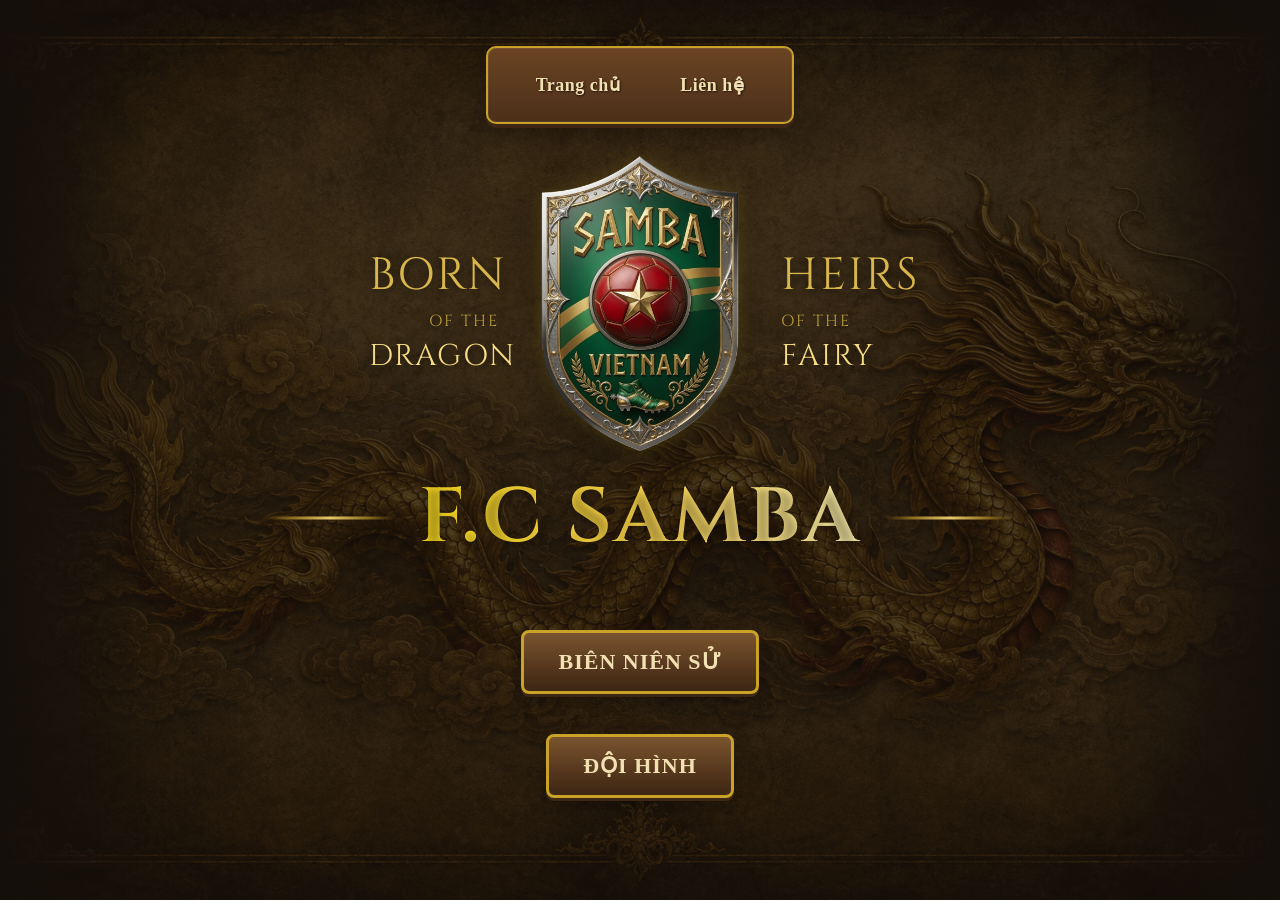
==== index.html @ c0d2ff67 "cap nhat website" ====
<!DOCTYPE html>
<html lang="vi"> 
<head>
    <meta charset="UTF-8">
    <meta name="viewport" content="width=device-width, initial-scale=1.0">

    <title>F.C SAMBA Vietnam | Official Website</title>

    <meta
    name="description"
    content="Official website of F.C SAMBA Vietnam. Explore the club's players, match records, achievements, and chronicles.">
     
    <meta property="og:title"
      content="F.C SAMBA Vietnam | Official Website">

    <meta property="og:description"
      content="Official website of F.C SAMBA Vietnam. Explore the club's players, match records, achievements, and chronicles.">

    <meta property="og:image"
      content="https://trishere.github.io/FC-Samba/bestlogo1.png">

    <meta property="og:url"
      content="https://trishere.github.io/FC-Samba/">

    <meta property="og:type"
      content="website">

    <meta name="theme-color" content="#5a3412">  

    <script type="application/ld+json">
    {
        "@context": "https://schema.org",
        "@type": "SportsTeam",
        "name": "F.C Samba",
        "logo": "https://fcsambavietnam.netlify.app/logo.png",
        "url": "https://fcsambavietnam.netlify.app/"
    }
    </script>

    <link rel="icon" type="image/png" href="bestlogo1.png">
    <link rel="stylesheet" href="style.css">
    <link rel="preconnect" href="https://fonts.googleapis.com">
    <link rel="preconnect" href="https://fonts.gstatic.com" crossorigin>

    <link href="https://fonts.googleapis.com/css2?family=Cinzel:wght@400;600;700;800&display=swap" rel="stylesheet">
</head>
<script src="script.js" defer></script>
<body>
<header>
<nav>
    <a href="#">Trang chủ</a>
    <a href="#">Liên hệ</a> 
</nav>

<section class="hero">

    <div class="hero-top">

        <div class="hero-motto left">
            <span>Born</span>
            <span>of the</span>
            <span>Dragon</span>
        </div>

        <img src="bestlogo1.png" 
             alt="FC Samba" 
             class="logo"
             width="832"
             height="1248">

        <div class="hero-motto right">
            <span>Heirs</span>
            <span>of the</span>
            <span>Fairy</span>
        </div>

    </div>

    <h1>F.C SAMBA</h1>

</section>
</header>

<!-- BIÊN NIÊN SỬ -->
<main id="content-area">

    <h2 id="chronicle-banner" class="banner">
        BIÊN NIÊN SỬ
    </h2>

    <section id="chronicle-menu" class="section-hidden">

        <!-- THÀNH TÍCH -->
        <h3 id="achievement-banner" class="banner sub-banner">
            THÀNH TÍCH
        </h3>

        <section id="thanhTich" class="section-hidden">

          <div class="record-grid">

             <div class="record-box win">
                <div class="record-title">W</div>
                <div id="win-count" class="record-value">0</div>
             </div>

             <div class="record-box loss">
                <div class="record-title">L</div>
                <div id="loss-count" class="record-value">0</div>
            </div>

            <div class="record-box draw">
                <div class="record-title">D</div>
                <div id="draw-count" class="record-value">0</div>
            </div>
          </div>
          
          <!--GOAL RANKING-->

<div class="goal-ranking-box">

    <div class="goal-ranking-header">

        <h4>PLAYER RANKING</h4>

        <p id="goal-period" class="goal-period"></p>

    </div>

    <div class="goal-ranking-divider"></div>

    <div id="goal-ranking-list"></div>

</div>

    </section>



<!-- VIỄN CHINH -->
<h3 id="expedition-banner" class="banner sub-banner">
    VIỄN CHINH
</h3>

<section id="match-list" class="section-hidden">
</section>

<!-- NỘI CHIẾN -->
<h3 id="civilwar-banner" class="banner sub-banner">
    NỘI CHIẾN
</h3>

<section id="noichien" class="section-hidden">
</section>
    </section>


 <!-- ĐỘI HÌNH -->
<h2 id="team-banner" class="banner main-banner">
    ĐỘI HÌNH
</h2>

<!-- LIST ĐỘI HÌNH -->
<section id="doiHinh" class="section-hidden">

    <ul class="player-list">

        <li>
            <button class="player-toggle" data-player="onathuan" aria-expanded="false">OnaThuan (GK)</button>

            <div id="onathuan" class="player-detail">
                <img src="images/onathuan.jpg" alt="OnaThuan" width="150" loading="lazy">
                <div class="player-card-info">
                    <p><strong>⚔</strong> Goalkeeper</p>
                    <p><strong>⚜</strong> House Nguyễn</p>
                </div>
            </div>
        </li>

        <li>
            <button class="player-toggle" data-player="taisuy" aria-expanded="false">Tài Suy (C)</button>

            <div id="taisuy" class="player-detail">
                <img src="images/taisuy.jpg" alt="Tài Suy" width="150" loading="lazy">
                <div class="player-card-info">
                    <p><strong>⚔</strong> Ala / Pivot</p>
                    <p><strong>♕</strong> Captain</p>
                    <p><strong>⚜</strong> House Đoàn</p>
                </div>
            </div>
        </li>

    <li>
      <button class="player-toggle" data-player="quochuy" aria-expanded="false">Quốc Huy</button>
      <div id="quochuy" class="player-detail">
        <img src="images/quochuy.jpg" alt="Quốc Huy" width="150" loading="lazy">
        <div class="player-card-info">
          <p><strong>⚔</strong> Pivot</p>
          <p><strong>⚜</strong> House Nguyễn</p>
        </div>
      </div>
    </li>

    <li>
      <button class="player-toggle" data-player="ronaldat" aria-expanded="false">Ronaldat</button>
      <div id="ronaldat" class="player-detail">
        <img src="images/ronaldat.jpg" alt="Ronaldat" width="150" loading="lazy">
        <div class="player-card-info">
          <p><strong>⚔</strong> Fixo</p>
          <p><strong>⚜</strong> House Nguyễn</p>
        </div>
      </div>
    </li>

    <li>
      <button class="player-toggle" data-player="duclee" aria-expanded="false">Đức Lee</button>
      <div id="duclee" class="player-detail">
        <img src="images/duclee.jpg" alt="Đức Lee" width="150" loading="lazy">
        <div class="player-card-info">
          <p><strong>⚔</strong> Fixo</p>
          <p><strong>⚜</strong> House Lê</p>
        </div>
      </div>
    </li>

    <li>
      <button class="player-toggle" data-player="liltri" aria-expanded="false">Lil' Trí</button>
      <div id="liltri" class="player-detail">
        <img src="images/liltri.jpg" alt="Lil' Trí" width="150" loading="lazy">
        <div class="player-card-info">
          <p><strong>⚔</strong> Ala</p>
          <p><strong>⚜</strong> House Lê</p>
        </div>
      </div>
    </li>

    <li>
      <button class="player-toggle" data-player="hieusaka" aria-expanded="false">Hiếu Saka</button>
      <div id="hieusaka" class="player-detail">
        <img src="images/hieusaka.jpg" alt="Hiếu Saka" width="150"  loading="lazy">
        <div class="player-card-info">
          <p><strong>⚔</strong> Ala</p>
          <p><strong>⚜</strong> House Mai</p>
        </div>
      </div>
    </li>

    <li>
      <button class="player-toggle" data-player="namsilun" aria-expanded="false">Nam Silun</button>
      <div id="namsilun" class="player-detail">
        <img src="images/namsilun.jpg" alt="Nam Silun" width="150" loading="lazy">
        <div class="player-card-info">
          <p><strong>⚔</strong> Ala</p>
          <p><strong>⚜</strong> House Mai</p>
        </div>
      </div>
    </li>

    <li>
      <button class="player-toggle" data-player="lugiahuy" aria-expanded="false">LuGiaHuy</button>
      <div id="lugiahuy" class="player-detail">
        <img src="images/lugiahuy.jpg" alt="LuGiaHuy" width="150"   loading="lazy">
        <div class="player-card-info">
          <p><strong>⚔</strong> Pivot</p>
          <p><strong>⚜</strong> House Nguyễn</p>
        </div>
      </div>
    </li>

    <li>
      <button class="player-toggle" data-player="vulongthu" aria-expanded="false">Vũ Lông Thủ</button>
      <div id="vulongthu" class="player-detail">
        <img src="images/vulongthu.jpg" alt="Vũ Lông Thủ" width="150" loading="lazy">
        <div class="player-card-info">
          <p><strong>⚔</strong> Pivot</p>
          <p><strong>⚜</strong> House Phạm</p>
        </div>
      </div>
    </li>

    <li>
      <button class="player-toggle" data-player="quanburger" aria-expanded="false">Quân Burger</button>
      <div id="quanburger" class="player-detail">
        <img src="images/quanburger.jpg" alt="Quân Burger" width="150" loading="lazy">
        <div class="player-card-info">
          <p><strong>⚔</strong> Pivot</p>
          <p><strong>⚜</strong> House Võ</p>
        </div>
      </div>
    </li>

  </ul>

</section>

</main>
</body>
</html>
---- style.css ----
*,
*::before,
*::after{
    box-sizing: border-box;
}

html {
    overflow-x: hidden;
    width: 100%;
}

/* =====================
   COLOR VARIABLES
===================== */
:root {

    --gold: #c9a227;
    --gold-light: #e8c86a;
    --gold-bright: #ffd84d;

    --brown-dark: #3d2613;
    --brown-mid: #5b3b20;
    --brown-light: #7a542e;

    --cream: #f2e2b3;
    --cream-light: #f5e6b7;

    --text-dark: #2b1b12;
    --text-brown: #3b2a1b;

    --shadow:
        0 8px 20px rgba(0,0,0,.4);

    --shadow-panel: 0 8px 20px rgba(0,0,0,.4);

    --shadow-button: 0 4px 10px rgba(0,0,0,.35);

    --shadow-hover: 0 12px 24px rgba(0,0,0,.45);

}

body {
    position: relative;

    background:
        linear-gradient(to right,
        rgba(20,15,10,0.95) 0%,
        transparent 12%,
        transparent 88%,
        rgba(20,15,10,0.95) 100%
      ),

        linear-gradient(
        rgba(20, 15, 10, 0.75),
        rgba(20, 15, 10, 0.75)
      ),
      url("images/rong.png");

    background-size: cover;
    background-position: center;
    background-repeat: no-repeat;
    background-attachment: fixed;

    color: rgb(255, 255, 255);
    font-family: "Times New Roman", serif;
    text-align: center;
    min-height: 100vh;
    overflow-x: hidden;
}

@media (max-width: 768px), (hover: none) and (pointer: coarse) {
    body {
        background-attachment: scroll;
    }
    body::before {
        display: none;
    }
}

body::before {
    content: "";
    position: fixed;
    inset: 0;
    pointer-events: none;
    z-index: 0;

    background: linear-gradient(
        115deg,
        transparent 35%,
        rgba(255, 225, 120, 0.08) 45%,
        rgba(255, 245, 200, 0.14) 50%,
        rgba(255, 225, 120, 0.08) 55%,
        transparent 65%
    );

    filter: blur(60px);

    transform: translateX(-140%);
    animation: royalLight 25s linear infinite;
}

main {
    max-width: 800px;
    margin: auto;
}

p {
    line-height: 1.6;
}

/* ===== TIÊU ĐỀ ===== */
h1 {
    font-size: clamp(50px, 6vw, 80px);
    margin-top: -20px;
    margin-bottom: 12px;
    font-family: "Cinzel", serif;
    font-weight: 700;
    background: linear-gradient(90deg, #ffde20, #ffd84d, #fff3b0);
    -webkit-background-clip: text;
    -webkit-text-fill-color: transparent;

    letter-spacing: clamp(1px, 0.5vw, 3px);
    text-shadow: 0 2px 8px rgba(0,0,0,.35);

    position: relative;
    display: inline-block;
    text-align: center;
    max-width:90%;
}

h1::before,
h1::after {
    content: "";
    position: absolute;
    top: 50%;
    transform: translateY(-50%);

    width: clamp(24px, 10vw, 180px);;
    height: 3px;

    background: linear-gradient(
        to right,
        transparent 0%,
        #8a6a1d 20%,
        #e8c86a 50%,
        #8a6a1d 80%,
        transparent 100%
    );
}

h1::before {
    right: 100%;
    margin-right: clamp(10px, 2vw, 25px);
}

h1::after {
    left: 100%;
    margin-left: clamp(10px, 2vw, 25px);
}

h2 {
    color: rgb(2, 1, 1);
}

nav,
.logo,
h1,
.banner,
#doiHinh,
#thanhTich,
#match-list,
.match {
    position: relative;
    z-index: 1;
}



.hero {
    display: flex;
    flex-direction: column;
    align-items: center;
    justify-content: center;

    gap: clamp(3px, 1vw, 10px);

    padding:
        clamp(8px, 2vw, 20px)
        clamp(12px, 3vw, 16px)
        clamp(10px, 2vw, 18px);
}

.hero-top{
    display:flex;
    align-items:center;
    justify-content:center;
    gap:clamp(8px,2vw,40px);
}

.hero-motto{
    display:flex;
    flex-direction:column;

    width: clamp(70px,16vw,130px);

    font-size:70px;
    font-weight:100;

    font-family:"Cinzel", serif;

    color:#d8b64b;

    text-transform:uppercase;

    letter-spacing:clamp(.5px,.2vw,2px);

    text-shadow:
        0 2px 8px rgba(0,0,0,.55);
}

.hero-motto.left{
    text-align:right;
}

.hero-motto.right{
    text-align:left;
}

.hero-motto span:nth-child(1){
    font-size:clamp(13px,4vw,45px);
}

.hero-motto span:nth-child(2){
    font-size:clamp(10px,1.5vw,16px);
    opacity:.85;
    margin:4px 0;
}

.hero-motto span:nth-child(3){
    font-size:clamp(16px,2.5vw,30px);
    color:#f6dc83;
}

.logo {
    width: clamp(110px, 30vw, 230px);
    height: auto;

    margin-top: clamp(-15px, -1vw, -5px);

    filter:
        drop-shadow(0 0 10px rgba(201,162,39,.25))
        drop-shadow(0 12px 18px rgba(0,0,0,.45));

    transition: all .3s ease;
}

.logo:hover {
    transform: translateY(-8px) scale(1.02);

    filter:
        drop-shadow(0 0 12px rgba(201,162,39,.35))
        drop-shadow(0 18px 28px rgba(0,0,0,.5));
}

/* ===== THANH MENU ===== */

nav {
    position: relative;
    z-index: 9999;

    width: fit-content;
    max-width: 90%;

    margin: 18px auto 0;

    display: inline-flex;
    justify-content: center;
    align-items: center;
    flex-wrap: wrap;

    padding:
        clamp(10px, 2vw, 14px)
        clamp(16px, 3vw, 26px);

    gap: clamp(6px, 1.5vw, 16px);

    border-radius: 10px;

    background: linear-gradient(
        to bottom,
        #6b4423,
        #4b2f19
    );

    border: 2px solid #c9a227;

    box-shadow:
        inset 0 0 0 1px rgba(255,255,255,.08),
        0 4px 0 var(--brown-dark),
        0 10px 24px rgba(0,0,0,.30);
}
nav a {
    color: var(--cream);

    text-decoration: none;

    padding:
        clamp(8px, 1.6vw, 12px)
        clamp(10px, 2.2vw, 22px);

    border-radius: 6px;

    background: transparent;

    font-size: clamp(15px, 2vw, 18px);

    font-family: "Times New Roman", serif;

    font-weight: bold;

    letter-spacing: .5px;

    text-shadow: 1px 1px 2px rgba(0,0,0,.6);

    transition: all .25s ease;

    white-space: nowrap;
}

nav a:hover {
    background: linear-gradient(
        to bottom,
        #c9a227,
        #a67c1b
    );

    color: var(--text-dark);

    transform: translateY(-2px);

    box-shadow:
        0 3px 0 #6b4423,
        0 8px 16px rgba(0,0,0,.35);
}

nav:hover {
    box-shadow:
        inset 0 0 0 1px rgba(255,255,255,.12),
        0 5px 0 var(--brown-dark),
        0 14px 28px rgba(0,0,0,.5);
}

/* ===== BANNER ===== */
.banner {
    background: linear-gradient(to bottom,var(--brown-light),var(--brown-mid),var(--brown-dark));
    color: var(--cream);

    border: 3px solid var(--gold);
    display: block;
    width: fit-content;
    padding: 16px 34px;
    border-radius: 8px;
    margin: 10px auto 30px;
    font-size: 22px;
    font-family: "Times New Roman", serif;
    font-weight: bold;
    box-shadow:
        0 3px 0 var(--brown-dark),
        0 8px 18px rgba(0,0,0,.35);
    text-transform: uppercase;
    letter-spacing: 1px;
    cursor: pointer;

    transition: transform .2s ease, box-shadow .2s ease;
    user-select: none;
}

.banner:hover {
    transform: translateY(-2px);

    box-shadow:
        0 5px 0 var(--brown-dark),
        0 12px 24px rgba(0,0,0,.45);
}

.main-banner{
    margin-top:40px;
}

.sub-banner{

    background:linear-gradient(
        to bottom,
        #f5e8c8,
        #e7d3a3
    );

    color:#4b3118;

    border:2px solid #8b6a34;

    border-radius:6px;

    padding:12px 30px;

    font-size:19px;
    font-weight:bold;

    text-transform:none;
    letter-spacing:.5px;

    margin:15px auto 18px;

    box-shadow:
        0 2px 8px rgba(0,0,0,.20);

    position:relative;

    transition:
        background .2s ease,
        transform .2s ease,
        box-shadow .2s ease;
}

.sub-banner:hover{

    background:linear-gradient(
        to bottom,
        #fbefcf,
        #eddcb3
    );

    transform:translateY(-2px);

    box-shadow:
        0 4px 12px rgba(0,0,0,.28);
}

.sub-banner::before,
.sub-banner::after{

    content:"";

    position:absolute;

    top:50%;

    width:10px;
    height:70%;

    transform:translateY(-50%);

    background:rgba(120,80,35,.12);
}

.sub-banner::before{
    left:6px;
}

.sub-banner::after{
    right:6px;
}

/* ===== DANH SÁCH CẦU THỦ ===== */
.player-list {
    list-style: none;
    padding: 0;
}

.player-toggle{

    all:unset;

    display:block;
    width:100%;

    padding:12px;

    background:linear-gradient(
        to bottom,
        var(--brown-mid),
        var(--brown-dark)
    );

    color:var(--cream);

    border:2px solid rgba(201,162,39,.35);

    border-radius:8px;

    transition:all .25s ease;

    cursor:pointer;

    box-sizing:border-box;

    font:inherit;

    text-align:center;
}
.player-toggle:hover{

    background:linear-gradient(
        to bottom,
        var(--brown-light),
        var(--brown-mid)
    );

    border-color:#c9a227;

    color:#fff3d1;

    transform:translateY(-2px);

    box-shadow:
        0 4px 12px rgba(0,0,0,.35);
}

/* ===== PLAYER DETAIL ===== */
.player-detail {
    max-height: 0;
    overflow: hidden;
    opacity: 0;
    transform: scaleY(0.95);
    transform-origin: top;
    transition: all 0.35s ease;

    /* quan trọng: tránh padding gây “giật khi đóng” */
    padding: 0 18px;
    margin: 0;
}

/* trạng thái mở */
.player-detail.show {
    max-height: 600px;
    opacity: 1;
    transform: scaleY(1);

    background: linear-gradient(to bottom, #f3e6c7, #dcc79c);
    color: #3b2a1b;

    padding: 18px;
    margin: 12px 0;

    border: 2px solid #b08d57;
    border-radius: 10px;

    box-shadow: 0 10px 25px rgba(0,0,0,.4);
}

.player-detail img {
    width:clamp(140px,24vw,180px);

    border-radius: 10px;

    border: 3px solid #b08d57;

    box-shadow:
        0 5px 12px rgba(0,0,0,.35);
}

.player-card-info{
    width:min(240px,90%);

    margin:
        clamp(14px,2vw,18px)
        auto
        0;

    padding:
        clamp(10px,1.5vw,12px)
        0;

    border-top: 1px solid rgba(201,162,39,.7);
    border-bottom: 1px solid rgba(201,162,39,.7);

    box-shadow:
        inset 0 1px 0 rgba(255,255,255,.08),
        inset 0 -1px 0 rgba(255,255,255,.08);
}

.player-detail p {
    color: #3b2a1b;
    font-size:clamp(16px,2vw,20px);
    line-height: 1.6;
    font-weight: 600;

    display: flex;
    align-items: center;
    justify-content: center;
    gap: 6px;
    margin: 4px 0;
}

.player-detail strong {
    font-size:clamp(20px,2.5vw,24px);
    color: #745c0e;
}

/* MVP */
.MVP {
    display: inline;

    margin: 0;
    padding: 1px 4px;

    background: linear-gradient(
        to bottom,
        #8a6a1d,
        var(--brown-mid)
    );

    color: #f5e6b7;

    border: 1px solid #c9a227;
    border-radius: 3px;

    font-size: inherit;      
    font-weight: 700;

    letter-spacing: 0;
    text-transform: none;

    text-shadow: 1px 1px 2px rgba(0,0,0,.6);

    box-shadow: 0 1px 3px rgba(0,0,0,.3);

    white-space: nowrap;
}

/* ===== ĐỘI HÌNH & THÀNH TÍCH ===== */
#doiHinh,
#thanhTich {
    background: linear-gradient(
        to bottom,
        var(--brown-mid),
        var(--brown-dark)
    );

    border: 3px solid var(--gold);

    color: rgb(240,240,240);
    padding: 20px;
    margin: 20px auto;
     width: min(320px, 95%);
    border-radius: 6px;

    box-shadow:
        0 6px 18px rgba(0,0,0,.45);
}



#doiHinh {
    margin-top: 15px;
}

#thanhTich {
    width: min(650px, 95%);
}


#doiHinh ul {
    list-style: none;
    padding: 0;
    margin: 0;
}

#doiHinh li{
    margin:10px 0;
}

/* ==================
GOAL RANKING
================== */



.goal-ranking-box{

    width:100%;

    margin:24px auto 0;

    padding:0;

    background:none;

    border:none;

    box-shadow:none;

}

.goal-ranking-header{

    width:fit-content;

    margin:0 auto 20px;

    padding:16px 28px;

    background:linear-gradient(
        to bottom,
        var(--brown-mid),
        var(--brown-dark)
    );

    border:2px solid var(--gold);

    border-radius:8px;

    box-shadow:
        0 6px 16px rgba(0,0,0,.28);

}

.goal-ranking-header h4{

    margin:0 0 10px;

}

.goal-ranking-divider{

    width:100%;

    height:1px;

    margin:0 0 18px;

    background:linear-gradient(
        to right,
        transparent,
        rgba(232,200,106,.9),
        transparent
    );

}

.goal-ranking-box h4{

    margin:0 0 10px;

    text-align:center;

    color:var(--cream);

    font-size:clamp(20px,2.2vw,26px);

    letter-spacing:1px;

}

.goal-period{

    margin:0;

    text-align:center;

    color:var(--cream);

    opacity:.85;

    font-size:clamp(13px,1.6vw,15px);

}

#goal-ranking-list{

    display:flex;

    flex-direction:column;

    gap:8px;

}

/* ===== ROW ===== */


.goal-row{

    display:flex;

    justify-content:space-between;

    align-items:center;

    gap:12px;

    padding:10px 14px;

    border-radius:6px;

    background:rgba(255,255,255,.04);

    border:1px solid rgba(201,162,39,.18);

    transition:all .25s ease;

}

.goal-player{

    color:var(--cream);

    font-weight:bold;

    font-size:clamp(15px,1.8vw,17px);

}

.goal-count{

    color:var(--cream);

    font-weight:bold;

    white-space:nowrap;

    font-size:15px;

}

/* ===== TOP 3 ===== */

.goal-row.gold{

    background:linear-gradient(
        to bottom,
        #d8b64b,
        #b68d2a
    );

    border-color:#f2d46f;

    box-shadow:0 0 16px rgba(201,162,39,.45);

}

.goal-row.gold .goal-player,
.goal-row.gold .goal-count{

    color: var(--text-dark);

}

.goal-row.silver{

    background:linear-gradient(
        to bottom,
        #c9c9c9,
        #9d9d9d
    );

    border-color:#ececec;

}
.goal-row.silver .goal-player,
.goal-row.silver .goal-count{

    color: var(--text-dark);

}
.goal-row.bronze{

    background:linear-gradient(
        to bottom,
        #b7793f,
        #8d5524
    );

    border-color:#d8a36a;

}
.goal-row.bronze .goal-player,
.goal-row.bronze .goal-count{

    color: var(--text-dark);

}

.goal-row:hover{

    transform:translateY(-2px);

    box-shadow:0 6px 16px rgba(0,0,0,.35);

}



/* ===== RECORD GRID ===== */

.record-grid{
    display:flex;
    justify-content:center;
    gap:16px;
}

.record-box{
    flex:1;

    background:rgba(255,255,255,.05);

    border:2px solid rgba(201,162,39,.55);

    border-radius:8px;

    padding:14px 8px;

    text-align:center;

    transition:.25s ease;

    box-shadow:
        inset 0 1px 0 rgba(255,255,255,.08),
        0 4px 10px rgba(0,0,0,.25);
}

.record-box:hover{

    transform:translateY(-4px);

    border-color:#e8c86a;

    box-shadow:
        0 8px 18px rgba(0,0,0,.35);
}

.record-title{

    font-size:18px;

    font-weight:700;

    color:#e8c86a;

    letter-spacing:2px;

    margin-bottom:10px;
}

.record-value{

    font-size:38px;

    font-weight:800;

    color:#fff;

    text-shadow:
        0 2px 6px rgba(0,0,0,.5);
}



/* ===== KẾT QUẢ TRẬN ĐẤU ===== */
.match {
    background: linear-gradient(
        to bottom,
        var(--brown-mid),
        var(--brown-dark)
    );

    width: min(650px, 90%);

    margin: 20px auto;
    padding:clamp(15px,2vw,18px);

    display: flex;
    align-items: center;
    gap:clamp(10px,2vw,18px);

    border: 3px solid var(--gold);

    border-radius: 6px;

    box-shadow:
        0 8px 20px rgba(0,0,0,.4);

    transition: all .25s ease;

    cursor: pointer;
}

.match-body{
    flex:1;
}


.match:hover {
    transform: translateY(-3px);

    background: linear-gradient(
        to bottom,
        #6b4423,
        #4b2f19
    );

    border-color: #e8c86a;

    box-shadow:
        0 4px 0 var(--brown-dark),
        0 12px 22px rgba(0,0,0,.45);
}

.match h3 {
    display: flex;
    justify-content: center;
    align-items: center;
    gap: 12px;
    margin: 0 0 12px 0;
    color: rgb(230, 208, 10);
}

/* ===== SCORE ===== */

.score{
    display:flex;
    align-items:center;
    justify-content:center;

    gap:clamp(10px,2vw,18px);

    margin:
    clamp(14px,2vw,18px)
    0
    clamp(12px,1.5vw,14px);
}

.team{
    flex:1;

    min-width:0;

    text-align:center;

    font-size:clamp(18px,2.2vw,24px);
    font-weight:700;

    color:var(--cream);

    line-height:1.2;

    overflow-wrap:anywhere;
}

.score-box{

    flex-shrink:0;

    min-width:clamp(82px,16vw,110px);

    padding:
    clamp(6px,1vw,8px)
    clamp(10px,2vw,16px);

    background:linear-gradient(
        to bottom,
        #6b4423,
        #4b2f19
    );

    border:2px solid #c9a227;

    border-radius:8px;

    color:#ffd84d;

    font-size:clamp(20px,2.5vw,26px);
    font-weight:700;

    text-align:center;

    box-shadow:
        0 3px 0 var(--brown-dark),
        0 8px 16px rgba(0,0,0,.25);
}

/* ===== MATCH INFO ===== */

.match-info{
    display:flex;
    justify-content:center;
    flex-wrap:wrap;
    gap:clamp(10px,2vw,18px);
    margin-top:clamp(10px,1.5vw,14px);
}

.info-box{
    min-width:95px;

    padding:
    clamp(7px,1vw,8px)
    clamp(10px,2vw,14px);

    border:1px solid rgba(201,162,39,.35);

    border-radius:8px;

    background:rgba(255,255,255,.05);

    text-align:center;

    box-shadow:
        inset 0 1px 0 rgba(255,255,255,.05);
}

.info-box.knights-toggle{
    cursor:pointer;

    transition:
        background .2s ease,
        border-color .2s ease,
        transform .2s ease;
}

.info-box.knights-toggle:hover{
    background:rgba(201,162,39,.15);
    border-color:#c9a227;
}

.info-box.knights-toggle:active{
    transform:scale(.97);
}

.civilwar-roster{
    position:relative;
    max-height:0;
    overflow:hidden;
    opacity:0;

    display:grid;
    grid-template-columns: minmax(0, 1fr) minmax(0, 1fr);
    gap:clamp(14px,2.5vw,24px);

    transition:
        max-height .35s ease,
        opacity .25s ease;
}

.civilwar-roster::before{
    content:"";

    position:absolute;
    top:0;
    bottom:0;
    left:50%;

    transform:translateX(-50%);
    border-left:1px dashed rgba(201,162,39,.35);

}

.civilwar-roster.show{
    max-height:600px;
    opacity:1;
    margin-top:clamp(12px,1.5vw,16px);
}

.roster-side{
    min-width:0;

    text-align:center;
}

.roster-label{
    display:inline-block;

    padding:4px 10px;

    margin-bottom:8px;

    background:var(--brown-mid);

    border:1px solid #c9a227;

    border-radius:4px;

    color:#f4e3b2;

    font-weight:700;

    text-transform:uppercase;

    font-size:.85rem;
}

.roster-list{
    display:grid;
    grid-template-columns: repeat(2, 1fr);
    gap:6px 10px;
    justify-items:center;
}

.roster-list .knight-badge{
    padding: 4px 8px;
    font-size: 15px;
}

.roster-empty{
    color:rgba(240,240,240,.55);

    font-size:.85rem;

    font-style:italic;
}

.info-label{

    display:block;

    font-size:clamp(.68rem,.9vw,.72rem);

    color:#c9a227;

    letter-spacing:1px;

    text-transform:uppercase;

    opacity:.9;
}

.info-value{

    display:block;

    margin-top:4px;

    font-size:clamp(.95rem,1.2vw,1.05rem);

    font-weight:700;

    color: var(--cream);
}


.detail p {
    font-size:clamp(14px,2vw,20px);
    line-height: 1.8;
    text-align: center;
}

.knights-label{
    display:inline-block;

    padding:4px 10px;

    margin-bottom:8px;

    background:var(--brown-mid);

    border:1px solid #c9a227;

    border-radius:4px;

    color:#f4e3b2;

    font-weight:700;

    text-transform:uppercase;
}

.knights-list{

    display:flex;

    flex-wrap:wrap;

    justify-content:center;

    gap:10px;

    margin-top:14px;

}

.knight-badge{

    display:inline-block;

    padding:6px 12px;

    background:linear-gradient(
        to bottom,
        #f4e8c8,
        #e4d0a2
    );

    color:#4b3118;

    border:1px solid #b89045;

    border-radius:6px;

    font-size:15px;

    font-weight:700;

    white-space:nowrap;

    box-shadow:
        0 2px 5px rgba(0,0,0,.18);

}

.knight-badge.MVP{

    background:linear-gradient(
        to bottom,
        #d8b64b,
        #b68d2a
    );

    color: var(--text-dark);

    border:1px solid #f2d46f;

    box-shadow:
        0 0 12px rgba(201,162,39,.45);

    text-shadow:none;

}

.match-knight{
    width:clamp(60px,10vw,90px);
    height:auto;
    flex-shrink:0;

    image-rendering:pixelated;
}


/* ===== KHÁC ===== */

header {
    padding: 20px;
}

.fade-in {
    animation: royalReveal .55s cubic-bezier(.22,1,.36,1);
}

@keyframes royalReveal {

    0% {
        opacity: 0;
        transform: translateY(24px) scale(.96);
        filter: blur(3px);
    }

    70% {
        opacity: 1;
        transform: translateY(-2px) scale(1.01);
        filter: blur(0);
    }

    100% {
        opacity: 1;
        transform: translateY(0) scale(1);
        filter: blur(0);
    }
}

/* ===== SECTION TOGGLE ===== */
.section-hidden {
    display: none;
}


.detail {
    max-height: 0;
    overflow: hidden;
    opacity: 0;

    transition:
        max-height .35s ease,
        opacity .25s ease;
}

.detail.show {
    max-height: 500px;
    opacity: 1;
}

@keyframes royalLight {

    0%{
        transform: translateX(-140%);
        opacity:0;
    }

    10%{
        opacity:.8;
    }

    50%{
        opacity:1;
    }

    90%{
        opacity:.8;
    }

    100%{
        transform: translateX(140%);
        opacity:0;
    }

}

/* =========================
   RESPONSIVE - MATCH CARD
========================= */

@media (max-width:480px){

    nav{
        gap:10px;
        padding:10px 14px;
    }

    nav a{
        padding:8px 12px;
        font-size:16px;
    }

    /* Score */

    .score{
        gap:8px;
        margin:14px 0;
    }

    .team{
        font-size:16px;
    }

    .score-box{
        min-width:70px;
        padding:6px 10px;
        font-size:18px;
    }

    .civilwar-roster{
        grid-template-columns: 1fr;
        gap:16px;
    }

    .roster-side:first-child{
        border-bottom:1px dashed rgba(201,162,39,.35);
        padding-bottom:12px;
    }

    .civilwar-roster::before{
        display:none;
    }

    /* Match Info */

    .match-info{
        flex-direction:column;
        align-items:center;
        gap:10px;
    }

    .info-box{
        width:100%;
        max-width:180px;
    }

    /* ===== RECORD ===== */

    .record-grid{
        gap:8px;
    }

    .record-title{
        font-size:16px;
    }

    .record-value{
        font-size:30px;
    }


    .hero-top{
        gap:8px;
    }

    .logo{
        width:100px;
        margin-top:0;
    }

    .hero-motto span:nth-child(1){
        font-size:11px;
    }

    .hero-motto span:nth-child(2){
        font-size:8px;
        margin:2px 0;
    }

    .hero-motto span:nth-child(3){
        font-size:13px;
    }

    h1{
        margin-top:-12px;
        font-size:42px;
    }

    h1::before,
    h1::after{
        width:22px;
    }

}
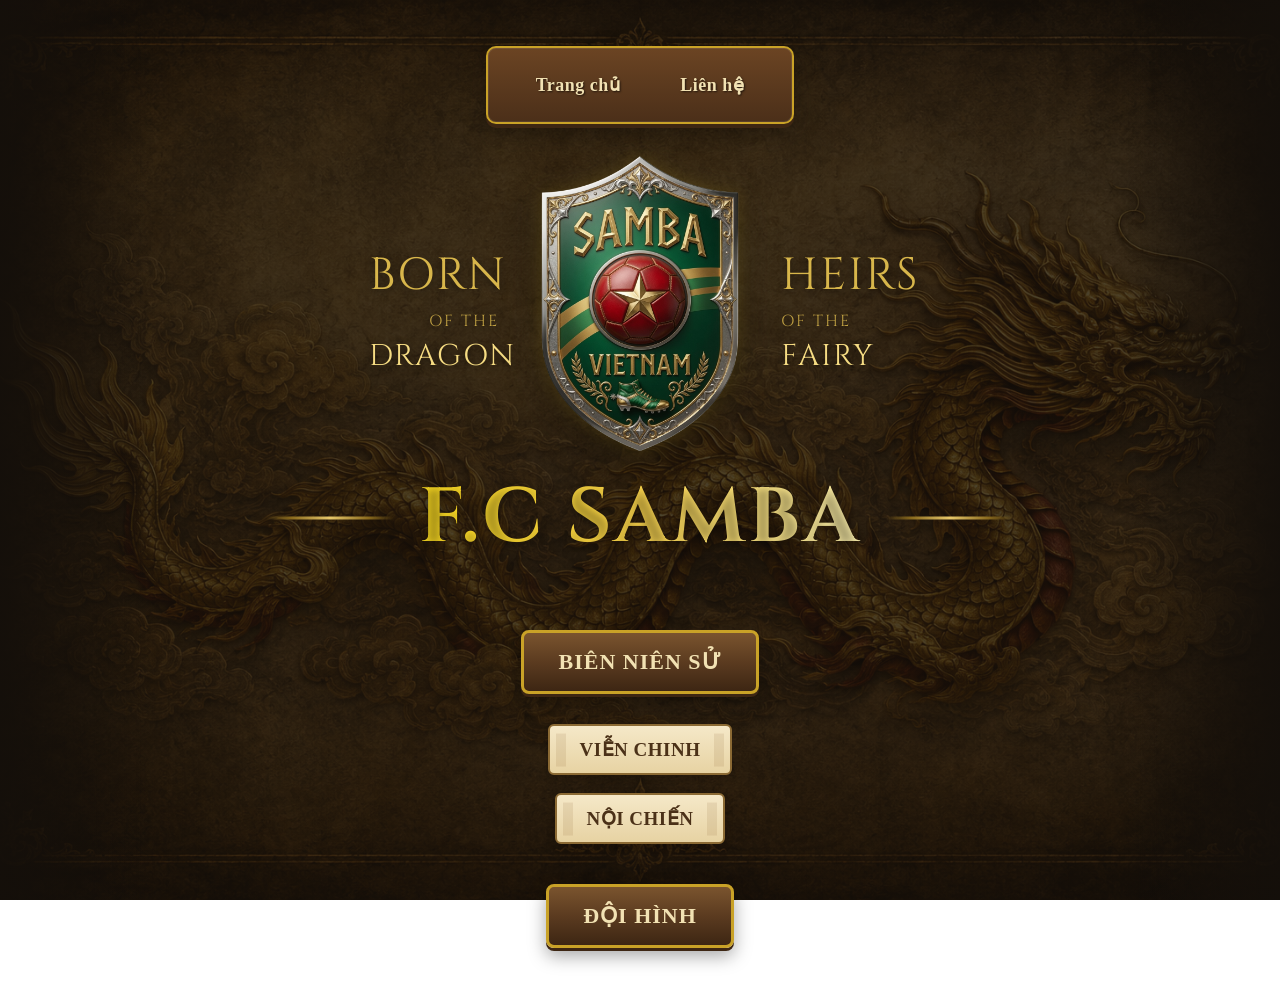
==== commit 84e3777e: "cap nhat website" ====
--- a/index.html
+++ b/index.html
@@ -44,7 +44,11 @@
 
     <link href="https://fonts.googleapis.com/css2?family=Cinzel:wght@400;600;700;800&display=swap" rel="stylesheet">
 </head>
+
+<script src="halloffame.js"></script>
+<script src="matches.js"></script>
 <script src="script.js" defer></script>
+
 <body>
 <header>
 <nav>
@@ -117,22 +121,8 @@
           
           <!--GOAL RANKING-->
 
-<div class="goal-ranking-box">
-
-    <div class="goal-ranking-header">
-
-        <h4>PLAYER RANKING</h4>
-
-        <p id="goal-period" class="goal-period"></p>
-
-    </div>
-
-    <div class="goal-ranking-divider"></div>
-
-    <div id="goal-ranking-list"></div>
-
-</div>
-
+            <section id="hall-of-fame"></section>
+        </section>    
     </section>
 
 
--- a/style.css
+++ b/style.css
@@ -674,8 +674,6 @@
 GOAL RANKING
 ================== */
 
-
-
 .goal-ranking-box{
 
     width:100%;
@@ -721,18 +719,17 @@
 
 }
 
-.goal-ranking-divider{
-
-    width:100%;
-
-    height:1px;
-
-    margin:0 0 18px;
-
-    background:linear-gradient(
+.goal-ranking-divider {
+
+    width: 100%;
+    height: 1px;
+
+    margin: 0 0 18px;
+
+    background: linear-gradient(
         to right,
         transparent,
-        rgba(232,200,106,.9),
+        rgba(232, 200, 106, 0.9),
         transparent
     );
 
@@ -781,46 +778,60 @@
 
 .goal-row{
 
+    padding:10px 14px;
+
+    border-radius:6px;
+
+    background:rgba(255,255,255,.04);
+
+    border:1px solid rgba(201,162,39,.18);
+
+    transition:all .25s ease;
+
+}
+
+.goal-player{
+
+    color:var(--cream);
+
+    font-weight:bold;
+
+    font-size:clamp(15px,1.8vw,17px);
+
+}
+
+
+
+.goal-summary{
+
     display:flex;
 
     justify-content:space-between;
 
     align-items:center;
 
-    gap:12px;
-
-    padding:10px 14px;
-
-    border-radius:6px;
-
-    background:rgba(255,255,255,.04);
-
-    border:1px solid rgba(201,162,39,.18);
-
-    transition:all .25s ease;
-
-}
-
-.goal-player{
+    cursor:pointer;
+
+}
+
+.goal-detail{
+
+    display:none;
+
+    margin-top:10px;
+
+    padding-top:10px;
+
+    border-top:1px solid rgba(201,162,39,.18);
 
     color:var(--cream);
 
-    font-weight:bold;
-
-    font-size:clamp(15px,1.8vw,17px);
-
-}
-
-.goal-count{
-
-    color:var(--cream);
-
-    font-weight:bold;
-
-    white-space:nowrap;
-
-    font-size:15px;
-
+    opacity:.85;
+
+}
+
+.goal-row.open .goal-detail{
+    display:block;
 }
 
 /* ===== TOP 3 ===== */
@@ -840,9 +851,10 @@
 }
 
 .goal-row.gold .goal-player,
-.goal-row.gold .goal-count{
-
-    color: var(--text-dark);
+.goal-row.gold .goal-points,
+.goal-row.gold .goal-detail{
+
+    color:var(--text-dark);
 
 }
 
@@ -857,12 +869,15 @@
     border-color:#ececec;
 
 }
+
 .goal-row.silver .goal-player,
-.goal-row.silver .goal-count{
-
-    color: var(--text-dark);
-
-}
+.goal-row.silver .goal-points,
+.goal-row.silver .goal-detail{
+
+    color:var(--text-dark);
+
+}
+
 .goal-row.bronze{
 
     background:linear-gradient(
@@ -874,10 +889,12 @@
     border-color:#d8a36a;
 
 }
+
 .goal-row.bronze .goal-player,
-.goal-row.bronze .goal-count{
-
-    color: var(--text-dark);
+.goal-row.bronze .goal-points,
+.goal-row.bronze .goal-detail{
+
+    color:var(--text-dark);
 
 }
 
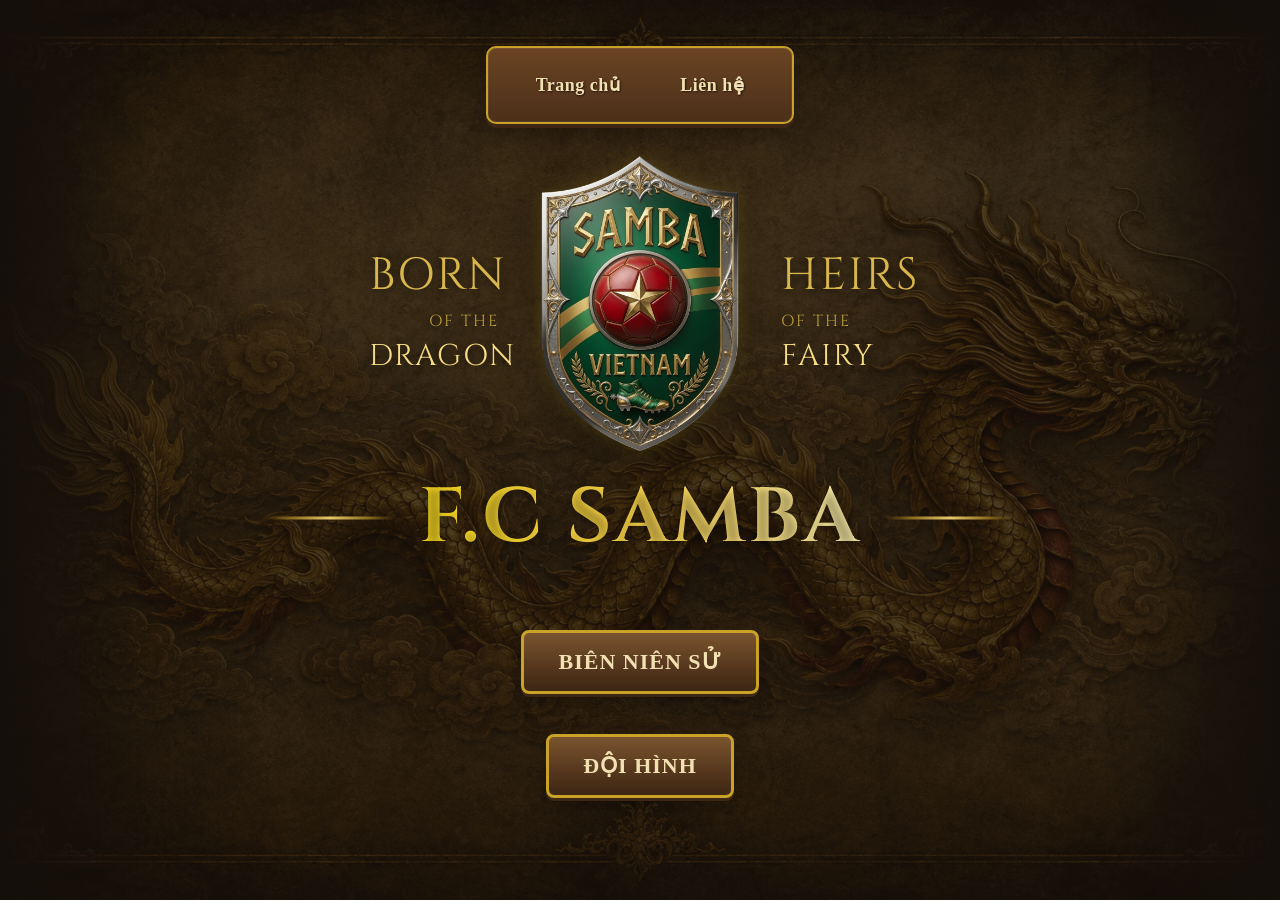
==== commit 766c790b: "cap nhat website" ====
--- a/index.html
+++ b/index.html
@@ -43,11 +43,11 @@
     <link rel="preconnect" href="https://fonts.gstatic.com" crossorigin>
 
     <link href="https://fonts.googleapis.com/css2?family=Cinzel:wght@400;600;700;800&display=swap" rel="stylesheet">
+
+    <script src="halloffame.js" defer></script>
+    <script src="matches.js" defer></script>
+    <script src="script.js" defer></script>
 </head>
-
-<script src="halloffame.js"></script>
-<script src="matches.js"></script>
-<script src="script.js" defer></script>
 
 <body>
 <header>
@@ -122,26 +122,23 @@
           <!--GOAL RANKING-->
 
             <section id="hall-of-fame"></section>
-        </section>    
-    </section>
-
-
-
-<!-- VIỄN CHINH -->
-<h3 id="expedition-banner" class="banner sub-banner">
-    VIỄN CHINH
-</h3>
-
-<section id="match-list" class="section-hidden">
-</section>
-
-<!-- NỘI CHIẾN -->
-<h3 id="civilwar-banner" class="banner sub-banner">
-    NỘI CHIẾN
-</h3>
-
-<section id="noichien" class="section-hidden">
-</section>
+        </section>
+
+        <!-- VIỄN CHINH -->
+        <h3 id="expedition-banner" class="banner sub-banner">
+            VIỄN CHINH
+        </h3>
+
+        <section id="match-list" class="section-hidden">
+        </section>
+
+        <!-- NỘI CHIẾN -->
+        <h3 id="civilwar-banner" class="banner sub-banner">
+            NỘI CHIẾN
+        </h3>
+
+        <section id="noichien" class="section-hidden">
+        </section>
     </section>
 
 
